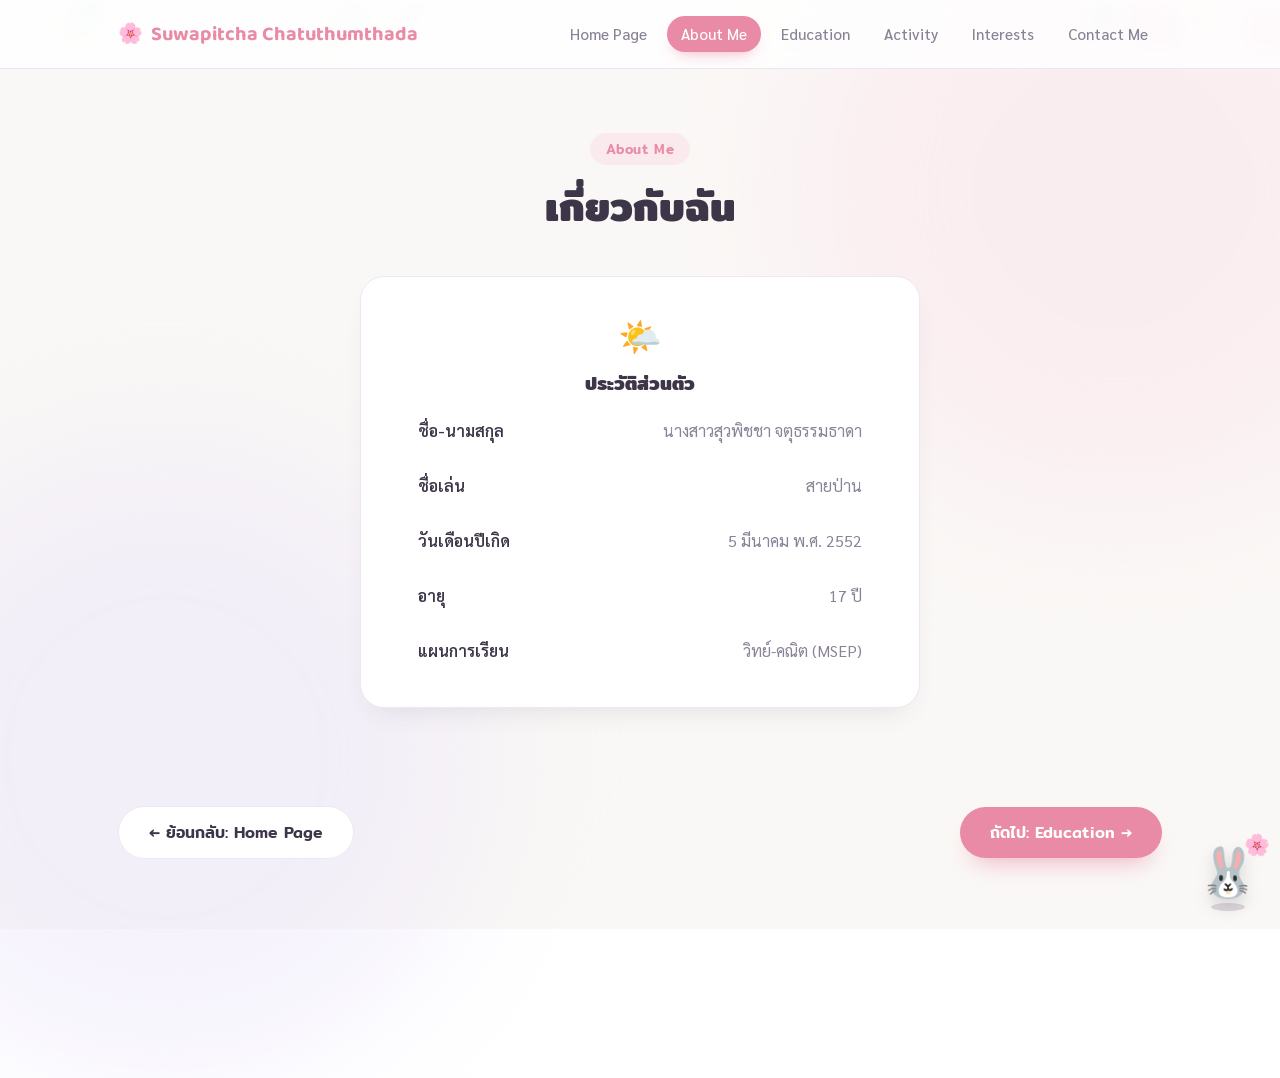
==== about.html @ b0e8657f "Add files via upload" ====
<!DOCTYPE html>
<html lang="th">
<head>
<meta charset="UTF-8">
<meta name="viewport" content="width=device-width, initial-scale=1.0">
<title>ศุวพิชชา จตุธรรมธาดา | About Me</title>
<link rel="stylesheet" href="style.css">
</head>
<body>

<div class="bg-aurora"></div>
<div class="floaties"></div>

<nav class="navbar">
  <div class="nav-inner">
    <a href="index.html" class="brand" data-transition><span class="bloom">🌸</span> Suwapitcha Chatuthumthada</a>
    <ul class="nav-links">
      <li><a href="index.html" data-transition>Home Page</a></li>
      <li><a href="about.html" class="active" data-transition>About Me</a></li>
      <li><a href="education.html" data-transition>Education</a></li>
      <li><a href="activity.html" data-transition>Activity</a></li>
      <li><a href="interests.html" data-transition>Interests</a></li>
      <li><a href="contact.html" data-transition>Contact Me</a></li>
    </ul>
  </div>
</nav>

<main class="wrap">
  <section class="section center">
    <span class="eyebrow">About Me</span>
    <h2 class="section-title">เกี่ยวกับฉัน</h2>

    <div class="card" style="max-width:560px; margin:0 auto;">
      <span class="card-emoji">🌤️</span>
      <h3>ประวัติส่วนตัว</h3>
      <ul class="info-list">
        <li><b>ชื่อ-นามสกุล</b> <span class="val">นางสาวสุวพิชชา จตุธรรมธาดา</span></li>
        <li><b>ชื่อเล่น</b> <span class="val">สายป่าน</span></li>
        <li><b>วันเดือนปีเกิด</b> <span class="val">5 มีนาคม พ.ศ. 2552</span></li>
        <li><b>อายุ</b> <span class="val">17 ปี</span></li>
        <li><b>แผนการเรียน</b> <span class="val">วิทย์-คณิต (MSEP)</span></li>
      </ul>
    </div>
  </section>

  <div class="page-nav">
    <a href="index.html" class="btn btn-ghost" data-transition>← ย้อนกลับ: Home Page</a>
    <a href="education.html" class="btn btn-primary" data-transition>ถัดไป: Education →</a>
  </div>
</main>

<div class="mascot-wrap" aria-hidden="true">
  <div class="mascot-inner">
    <span class="mascot-char">🐰</span>
    <span class="mascot-prop">🌸</span>
  </div>
  <div class="mascot-shadow"></div>
</div>

<script src="script.js"></script>
</body>
</html>
---- style.css ----
/* =========================================================
   สุวพิชชา จตุธรรมธาดา — Portfolio Stylesheet
   ธีม: การ์ตูนสดใส หลายสีพาสเทล อ่อนโยน ไม่จัดจ้านเกินไป
   ========================================================= */

@import url('https://fonts.googleapis.com/css2?family=Baloo+2:wght@500;600;700;800&family=Mitr:wght@300;400;500;600&family=Sarabun:wght@300;400;500;600;700&display=swap');

:root{
  /* minimal 2-accent palette: warm rose + soft lavender, on a calm neutral base */
  --pink:   #e98aa6;
  --pink-soft: #fbe4ea;
  --purple: #a99be0;
  --lavender: #ece6fa;
  --mint:   #e98aa6;   /* kept as alias so older rules still resolve */
  --peach:  #fbe4ea;
  --sky:    #ece6fa;
  --ink:    #3d3548;
  --ink-soft: #8a8296;
  --white:  #ffffff;
  --card:   #ffffff;
  --card-solid: #ffffff;
  --line: #ece7f5;
  --bg: #faf8f6;
  --shadow: 0 14px 30px -16px rgba(61, 53, 72, 0.16);
  --radius: 24px;
  --radius-sm: 16px;
}

*{ box-sizing: border-box; }

html{
  scroll-behavior: smooth;
}

body{
  margin:0;
  min-height:100vh;
  font-family:'Sarabun','Mitr',sans-serif;
  color: var(--ink);
  overflow-x:hidden;
  position:relative;
  opacity:0;
  animation: pageFadeIn .6s ease forwards;
}

body.page-leave{
  animation: pageFadeOut .35s ease forwards;
}

@keyframes pageFadeIn{
  from{ opacity:0; transform: translateY(14px); }
  to{ opacity:1; transform: translateY(0); }
}
@keyframes pageFadeOut{
  from{ opacity:1; transform: translateY(0); }
  to{ opacity:0; transform: translateY(-14px); }
}

/* ---------- Calm minimal background ---------- */
.bg-aurora{
  position:fixed;
  inset:0;
  z-index:-3;
  background: var(--bg);
}
.bg-aurora::before,
.bg-aurora::after{
  content:"";
  position:absolute;
  width: 52vw;
  height: 52vw;
  max-width: 640px;
  max-height: 640px;
  border-radius: 50%;
  filter: blur(70px);
  opacity: .5;
  animation: driftSlow 26s ease-in-out infinite;
}
.bg-aurora::before{
  top: -14%;
  right: -12%;
  background: var(--pink-soft);
}
.bg-aurora::after{
  bottom: -16%;
  left: -12%;
  background: var(--lavender);
  animation-delay: -13s;
}
@keyframes driftSlow{
  0%,100%{ transform: translate(0,0) scale(1); }
  50%{ transform: translate(-3%, 3%) scale(1.06); }
}

/* floating decorative emoji particles — few and quiet */
.floaties{
  position:fixed;
  inset:0;
  z-index:-2;
  pointer-events:none;
  overflow:hidden;
}
.floaty{
  position:absolute;
  font-size: 1.4rem;
  opacity:.3;
  animation: floatUp linear infinite;
  filter: drop-shadow(0 6px 10px rgba(80,50,120,.1));
}
@keyframes floatUp{
  0%{ transform: translateY(10vh) translateX(0) rotate(0deg); opacity:0; }
  10%{ opacity:.6; }
  50%{ transform: translateY(-45vh) translateX(20px) rotate(15deg); }
  90%{ opacity:.5; }
  100%{ transform: translateY(-105vh) translateX(-10px) rotate(-10deg); opacity:0; }
}

/* ---------- Layout shell ---------- */
.wrap{
  max-width: 1100px;
  margin: 0 auto;
  padding: 0 28px;
}

/* ---------- Navbar ---------- */
.navbar{
  position: sticky;
  top:0;
  z-index: 50;
  backdrop-filter: blur(10px);
  background: rgba(255,255,255,0.82);
  border-bottom: 1px solid var(--line);
}
.nav-inner{
  max-width:1100px;
  margin:0 auto;
  padding: 16px 28px;
  display:flex;
  align-items:center;
  justify-content:space-between;
  flex-wrap:wrap;
  gap: 10px;
}
.brand{
  font-family:'Baloo 2', sans-serif;
  font-weight:700;
  font-size:1.25rem;
  color: var(--pink);
  text-decoration:none;
  display:flex;
  align-items:center;
  gap:8px;
}
.brand .bloom{
  display:inline-block;
  animation: spinSlow 7s linear infinite;
}
@keyframes spinSlow{ to{ transform: rotate(360deg); } }

.nav-links{
  display:flex;
  gap: 6px;
  flex-wrap:wrap;
  list-style:none;
  margin:0; padding:0;
}
.nav-links a{
  text-decoration:none;
  color: var(--ink-soft);
  font-weight:500;
  padding: 8px 14px;
  border-radius: 999px;
  font-size: .95rem;
  transition: transform .2s ease, background .2s ease, color .2s ease;
  display:inline-block;
}
.nav-links a:hover{
  background: var(--pink-soft);
  color: var(--ink);
  transform: translateY(-2px) scale(1.04);
}
.nav-links a.active{
  background: var(--pink);
  color: white;
  box-shadow: 0 8px 16px -8px rgba(233,138,166,.7);
}

/* ---------- Eyebrow / headings ---------- */
.eyebrow{
  display:inline-block;
  font-family:'Mitr', sans-serif;
  color: var(--pink);
  font-weight:500;
  letter-spacing: .04em;
  background: rgba(255,143,171,.12);
  padding: 5px 16px;
  border-radius:999px;
  font-size:.85rem;
  margin-bottom: 10px;
}
h1,h2,h3{
  font-family:'Baloo 2', 'Mitr', sans-serif;
  color: var(--ink);
  margin:0 0 8px;
}
.section-title{
  font-size: clamp(1.7rem, 4vw, 2.5rem);
  margin-bottom: 34px;
}
.section{
  padding: 64px 0;
}
.center{ text-align:center; }

/* ---------- Cards ---------- */
.card{
  background: var(--card);
  border: 1px solid var(--line);
  border-radius: var(--radius);
  box-shadow: var(--shadow);
  padding: 34px;
  transition: transform .3s cubic-bezier(.2,.8,.3,1.2), box-shadow .3s ease;
}
.card:hover{
  transform: translateY(-5px);
  box-shadow: 0 22px 38px -18px rgba(61,53,72,.24);
}
.card-emoji{
  font-size: 2.2rem;
  display:inline-block;
  margin-bottom: 10px;
  animation: wiggle 4s ease-in-out infinite;
}
@keyframes wiggle{
  0%,100%{ transform: rotate(-6deg); }
  50%{ transform: rotate(6deg); }
}

.grid{
  display:grid;
  gap: 26px;
}
.grid-2{ grid-template-columns: repeat(auto-fit, minmax(280px,1fr)); }
.grid-3{ grid-template-columns: repeat(auto-fit, minmax(220px,1fr)); }

/* ---------- Buttons ---------- */
.btn{
  position:relative;
  overflow:hidden;
  display:inline-flex;
  align-items:center;
  gap:8px;
  border:none;
  cursor:pointer;
  font-family:'Mitr', sans-serif;
  font-size:1rem;
  font-weight:500;
  padding: 13px 30px;
  border-radius:999px;
  text-decoration:none;
  transition: transform .2s cubic-bezier(.3,1.4,.5,1), box-shadow .2s ease, filter .2s ease;
}
.btn:active{ transform: scale(.94); }
.btn-primary{
  background: var(--pink);
  color:white;
  box-shadow: 0 14px 24px -12px rgba(233,138,166,.7);
}
.btn-primary:hover{ transform: translateY(-3px) scale(1.03); filter:brightness(1.04); }
.btn-ghost{
  background: white;
  color: var(--ink);
  border: 1.5px solid var(--line);
}
.btn-ghost:hover{ transform: translateY(-3px) scale(1.03); background: var(--lavender); border-color: var(--lavender); }

.ripple{
  position:fixed;
  pointer-events:none;
  border-radius:50%;
  transform: translate(-50%,-50%) scale(0);
  z-index: 9999;
  animation: rippleOut .6s ease-out forwards;
}
@keyframes rippleOut{
  to{ transform: translate(-50%,-50%) scale(1); opacity:0; }
}

.sparkle-burst{
  position:fixed;
  pointer-events:none;
  font-size: 1rem;
  z-index: 9999;
  animation: sparkleFly .7s ease-out forwards;
}
@keyframes sparkleFly{
  0%{ transform: translate(-50%,-50%) scale(.4) rotate(0); opacity:1; }
  100%{ transform: translate(var(--dx), var(--dy)) scale(1) rotate(180deg); opacity:0; }
}

/* ---------- Page nav (next/back) ---------- */
.page-nav{
  display:flex;
  justify-content:space-between;
  align-items:center;
  gap: 14px;
  padding: 34px 0 70px;
  flex-wrap:wrap;
}
.page-nav .spacer{ flex:1; }

/* ---------- Hero ---------- */
.hero{
  padding: 70px 0 40px;
  display:grid;
  grid-template-columns: 1.1fr .9fr;
  gap: 40px;
  align-items:center;
}
@media (max-width: 820px){
  .hero{ grid-template-columns: 1fr; text-align:center; }
  .hero-photo{ margin: 0 auto; }
}
.badge-pill{
  display:inline-flex;
  align-items:center;
  gap:8px;
  background: white;
  padding: 8px 18px;
  border-radius:999px;
  font-weight:500;
  color: var(--pink);
  box-shadow: var(--shadow);
  margin-bottom: 18px;
  animation: bob 3s ease-in-out infinite;
}
@keyframes bob{
  0%,100%{ transform: translateY(0); }
  50%{ transform: translateY(-6px); }
}
.hero h1{
  font-size: clamp(2.1rem, 5vw, 3.2rem);
}
.hero p.lead{
  color: var(--ink-soft);
  font-size:1.1rem;
  max-width: 46ch;
  margin: 14px 0 26px;
}
@media (max-width:820px){ .hero p.lead{ margin-left:auto; margin-right:auto; } }

.hero-photo{
  position:relative;
  width: 280px;
  height: 340px;
  border-radius: 32px;
  background: linear-gradient(160deg, var(--pink-soft), var(--lavender));
  display:flex;
  align-items:center;
  justify-content:center;
  color: var(--ink-soft);
  font-family:'Mitr', sans-serif;
  font-weight:500;
  box-shadow: var(--shadow);
  animation: floatCard 5s ease-in-out infinite;
  overflow:hidden;
  text-align:center;
  padding: 20px;
}
.hero-photo img{
  position:absolute; inset:0;
  width:100%; height:100%;
  object-fit:cover;
}
.ph-label{ position:relative; z-index:0; line-height:1.6; }
.ph-label small{ opacity:.75; font-size:.75rem; display:block; margin-top:4px; }
@keyframes floatCard{
  0%,100%{ transform: translateY(0) rotate(-1.5deg); }
  50%{ transform: translateY(-14px) rotate(1.5deg); }
}
.hero-photo::before{
  content:"✨";
  position:absolute;
  font-size:1.6rem;
  top:14px; right:18px;
  animation: twinkle 2.2s ease-in-out infinite;
}
@keyframes twinkle{
  0%,100%{ opacity:.3; transform: scale(.8); }
  50%{ opacity:1; transform: scale(1.15); }
}

.tag-row{
  display:flex;
  gap:12px;
  flex-wrap:wrap;
  margin-top: 8px;
}
@media (max-width:820px){ .tag-row{ justify-content:center; } }
.tag-chip{
  background:white;
  padding: 8px 16px;
  border-radius: 999px;
  font-size:.9rem;
  box-shadow: var(--shadow);
  display:inline-flex; align-items:center; gap:6px;
  transition: transform .25s ease;
}
.tag-chip:hover{ transform: translateY(-4px) scale(1.05); }

/* ---------- Info list card (About) ---------- */
.info-list{
  list-style:none;
  margin:0; padding:0;
  display:grid;
  gap: 10px;
  max-width: 480px;
  margin: 0 auto;
}
.info-list li{
  display:flex;
  justify-content:space-between;
  gap: 14px;
  background: rgba(255,255,255,.6);
  padding: 12px 18px;
  border-radius: var(--radius-sm);
}
.info-list li b{ color: var(--ink); font-weight:600; }
.info-list li span.val{ color: var(--ink-soft); text-align:right; }

/* ---------- Archery animation (Activity page) ---------- */
.archery-scene{
  position:relative;
  height: 160px;
  margin: 20px auto 6px;
  max-width: 420px;
}
.target{
  position:absolute; right: 6px; top: 50%;
  transform: translateY(-50%);
  width: 90px; height:90px;
  border-radius:50%;
  background: radial-gradient(circle, #fff 0 14%, var(--pink) 14% 30%, #fff 30% 42%, var(--purple) 42% 58%, #fff 58% 70%, var(--pink) 70% 100%);
  box-shadow: var(--shadow);
}
.arrow{
  position:absolute; left: 0; top: 50%;
  transform: translateY(-50%);
  font-size: 2.4rem;
  animation: shoot 2.6s cubic-bezier(.5,0,.4,1) infinite;
}
@keyframes shoot{
  0%{ left:0; opacity:1; transform: translateY(-50%) rotate(0deg); }
  55%{ left: calc(100% - 100px); opacity:1; transform: translateY(-50%) rotate(0deg); }
  60%{ left: calc(100% - 100px); opacity:0; }
  61%{ left:0; opacity:0; }
  75%{ opacity:0; }
  100%{ left:0; opacity:1; }
}

/* ---------- Badminton animation (Interests) ---------- */
.shuttle-bounce{
  display:inline-block;
  animation: shuttleHop 1.8s ease-in-out infinite;
}
@keyframes shuttleHop{
  0%,100%{ transform: translateY(0) rotate(0deg); }
  50%{ transform: translateY(-16px) rotate(20deg); }
}

/* ---------- Footer ---------- */
footer{
  text-align:center;
  padding: 26px 0 40px;
  color: var(--ink-soft);
  font-size: .85rem;
}

.contact-links{
  display:flex;
  gap: 14px;
  justify-content:center;
  flex-wrap:wrap;
  margin-top: 26px;
}
.contact-links a{
  text-decoration:none;
  color: var(--ink);
  background: white;
  padding: 14px 22px;
  border-radius: 999px;
  box-shadow: var(--shadow);
  font-weight:500;
  display:inline-flex;
  gap:8px;
  align-items:center;
  transition: transform .25s cubic-bezier(.3,1.4,.5,1);
}
.contact-links a:hover{ transform: translateY(-5px) scale(1.05) rotate(-1deg); }

/* ---------- Photo placeholder (for user's own images) ---------- */
.photo-box{
  position:relative;
  width: 100%;
  max-width: 420px;
  aspect-ratio: 4 / 3;
  margin: 18px auto 22px;
  border-radius: var(--radius-sm);
  background: var(--pink-soft);
  overflow:hidden;
  display:flex;
  align-items:center;
  justify-content:center;
  text-align:center;
  color: var(--ink-soft);
  font-family:'Mitr', sans-serif;
  padding: 16px;
}
.photo-box img{
  position:absolute; inset:0;
  width:100%; height:100%;
  object-fit:cover;
}

/* ---------- Bouncy mascot ---------- */
.mascot-wrap{
  position: fixed;
  right: 22px;
  bottom: 18px;
  z-index: 40;
  display:flex;
  flex-direction:column;
  align-items:center;
  pointer-events:none;
}
.mascot-inner{ position:relative; }
.mascot-char{
  font-size: 3rem;
  display:block;
  animation: mascotHop 2s ease-in-out infinite;
  filter: drop-shadow(0 8px 8px rgba(61,53,72,.18));
}
.mascot-prop{
  position:absolute;
  top:-8px; right:-12px;
  font-size: 1.3rem;
  animation: propWiggle 2s ease-in-out infinite;
}
.mascot-shadow{
  width: 34px; height: 8px;
  background: rgba(61,53,72,.16);
  border-radius: 50%;
  margin-top: 2px;
  animation: shadowPulse 2s ease-in-out infinite;
}
@keyframes mascotHop{
  0%,100%{ transform: translateY(0) rotate(-3deg); }
  30%{ transform: translateY(-18px) rotate(4deg); }
  55%{ transform: translateY(0) rotate(-2deg); }
  75%{ transform: translateY(-8px) rotate(2deg); }
}
@keyframes propWiggle{
  0%,100%{ transform: rotate(-12deg); }
  50%{ transform: rotate(12deg); }
}
@keyframes shadowPulse{
  0%,100%{ transform: scaleX(1); opacity:.35; }
  30%{ transform: scaleX(.55); opacity:.15; }
  55%{ transform: scaleX(1); opacity:.35; }
  75%{ transform: scaleX(.75); opacity:.22; }
}
@media (max-width: 640px){
  .mascot-char{ font-size: 2.2rem; }
  .mascot-wrap{ right: 14px; bottom: 12px; }
}

@media (prefers-reduced-motion: reduce){
  *, *::before, *::after{
    animation-duration: .001ms !important;
    animation-iteration-count: 1 !important;
    transition-duration: .001ms !important;
  }
}
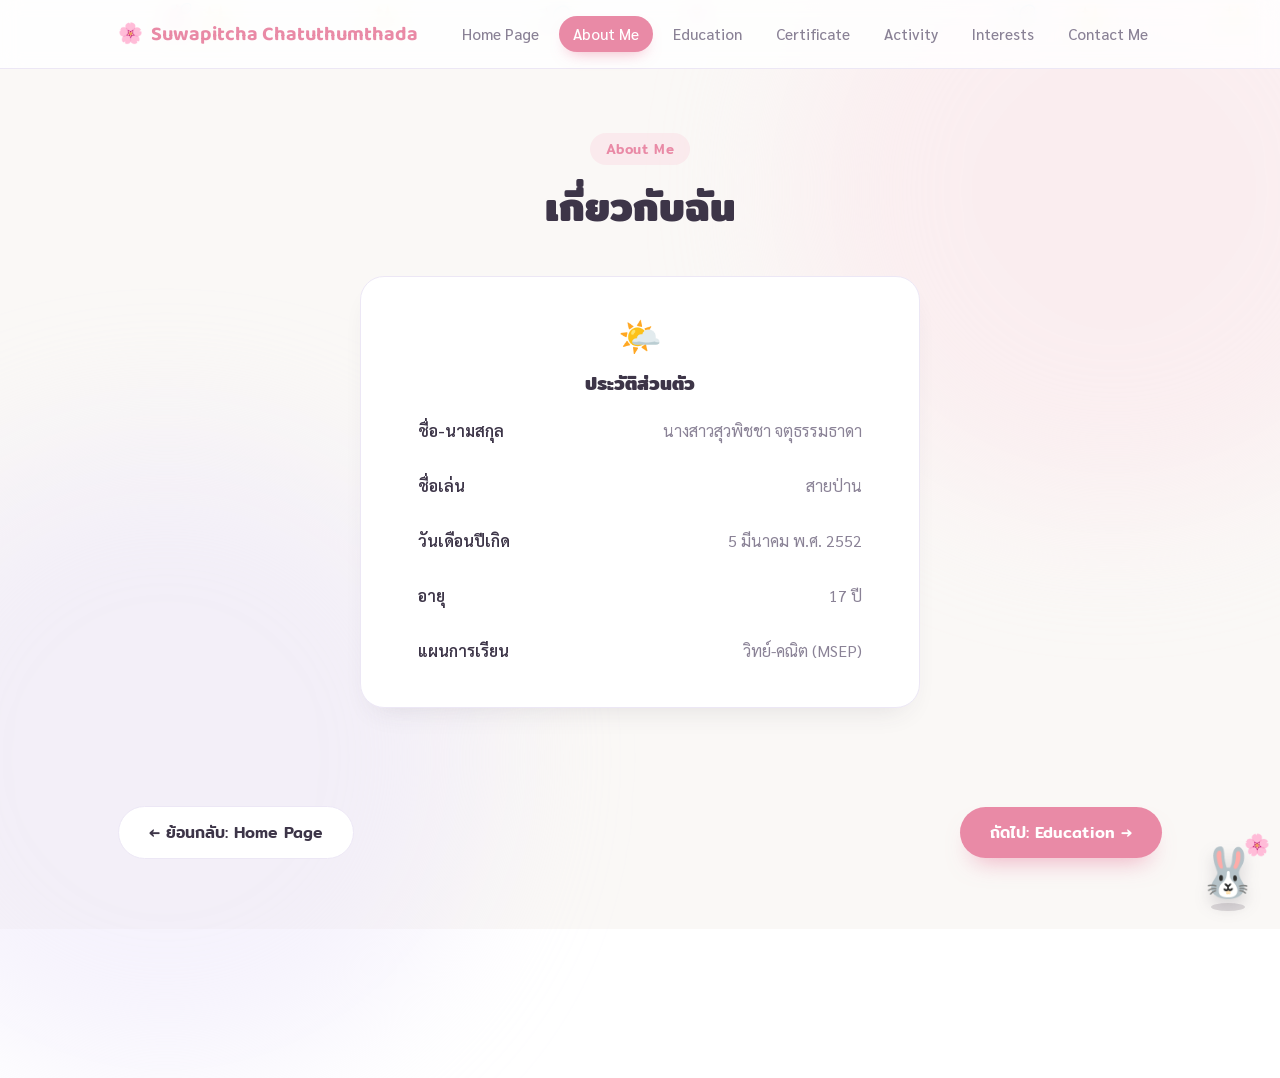
==== commit cc870163: "Add files via upload" ====
--- a/about.html
+++ b/about.html
@@ -17,7 +17,8 @@
     <ul class="nav-links">
       <li><a href="index.html" data-transition>Home Page</a></li>
       <li><a href="about.html" class="active" data-transition>About Me</a></li>
-      <li><a href="education.html" data-transition>Education</a></li>
+      <li><a href="education_history.html" data-transition>Education</a></li>
+      <li><a href="certificate.html" data-transition>Certificate</a></li>
       <li><a href="activity.html" data-transition>Activity</a></li>
       <li><a href="interests.html" data-transition>Interests</a></li>
       <li><a href="contact.html" data-transition>Contact Me</a></li>
@@ -45,7 +46,7 @@
 
   <div class="page-nav">
     <a href="index.html" class="btn btn-ghost" data-transition>← ย้อนกลับ: Home Page</a>
-    <a href="education.html" class="btn btn-primary" data-transition>ถัดไป: Education →</a>
+    <a href="education_history.html" class="btn btn-primary" data-transition>ถัดไป: Education →</a>
   </div>
 </main>
 
--- a/style.css
+++ b/style.css
@@ -1,5 +1,5 @@
 /* =========================================================
-   สุวพิชชา จตุธรรมธาดา — Portfolio Stylesheet
+   ศวพิชชา จตุธรรมธาดา — Portfolio Stylesheet
    ธีม: การ์ตูนสดใส หลายสีพาสเทล อ่อนโยน ไม่จัดจ้านเกินไป
    ========================================================= */
 
@@ -581,3 +581,31 @@
     transition-duration: .001ms !important;
   }
 }
+
+/* ---------- Bowling animation (Activity) ---------- */
+.bowling-scene{
+  position:relative;
+  height: 160px;
+  margin: 20px auto 6px;
+  max-width: 420px;
+}
+.pins{
+  position:absolute; right: 6px; top: 50%;
+  transform: translateY(-50%);
+  font-size: 2.4rem;
+  display:flex; gap:4px;
+}
+.ball{
+  position:absolute; left: 0; top: 50%;
+  transform: translateY(-50%);
+  font-size: 2.4rem;
+  animation: roll 2.6s cubic-bezier(.5,0,.4,1) infinite;
+}
+@keyframes roll{
+  0%{ left:0; opacity:1; transform: translateY(-50%) rotate(0deg); }
+  55%{ left: calc(100% - 100px); opacity:1; transform: translateY(-50%) rotate(720deg); }
+  60%{ left: calc(100% - 100px); opacity:0; }
+  61%{ left:0; opacity:0; }
+  75%{ opacity:0; }
+  100%{ left:0; opacity:1; }
+}
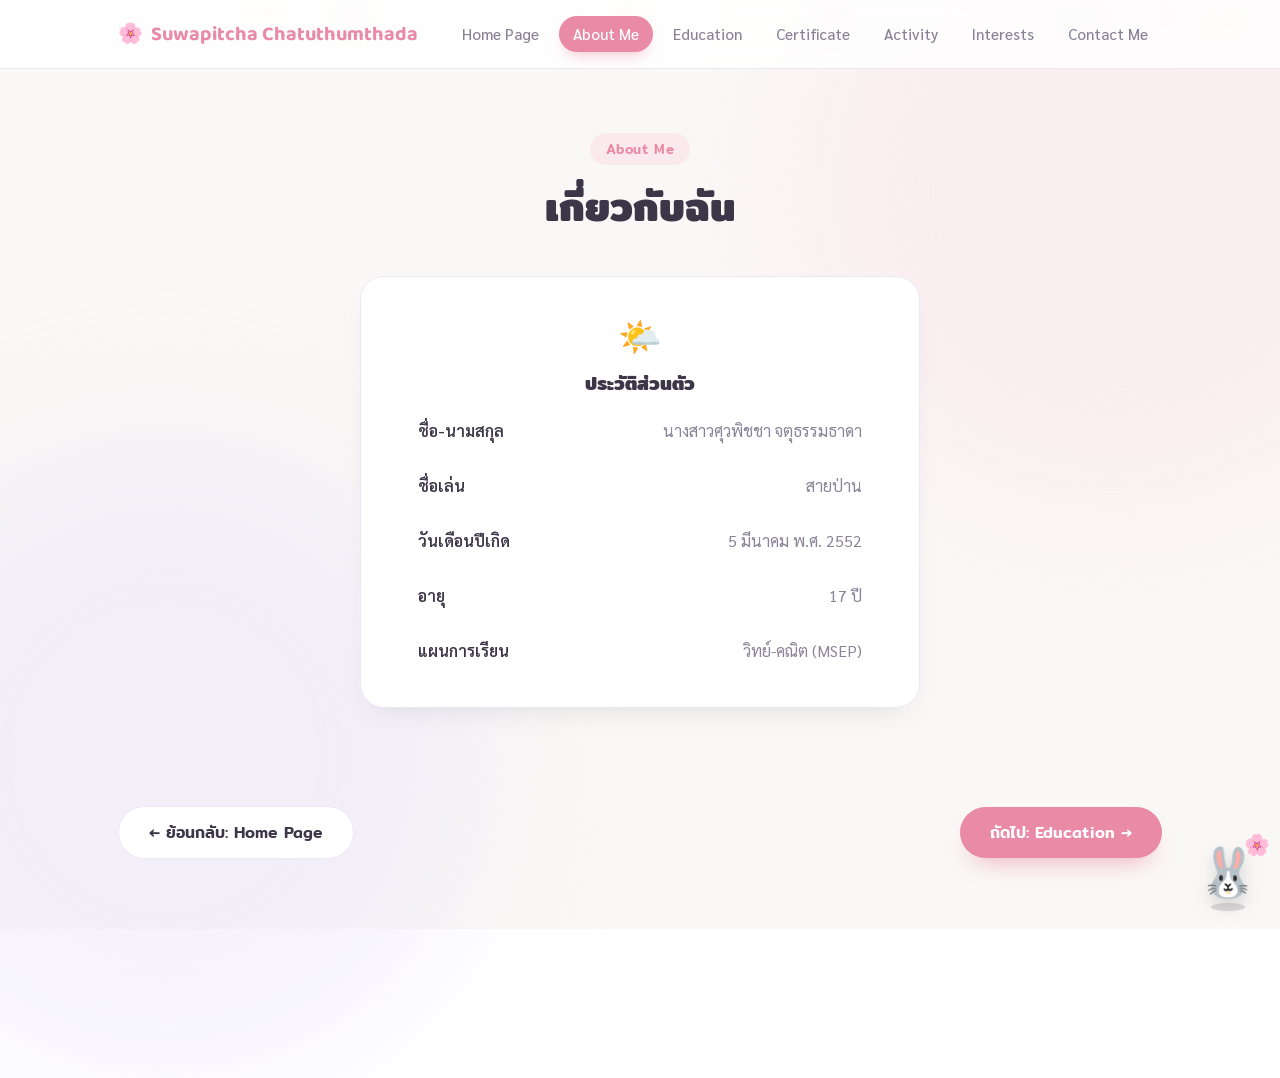
==== commit 8eaf6c08: "Update about.html" ====
--- a/about.html
+++ b/about.html
@@ -35,7 +35,7 @@
       <span class="card-emoji">🌤️</span>
       <h3>ประวัติส่วนตัว</h3>
       <ul class="info-list">
-        <li><b>ชื่อ-นามสกุล</b> <span class="val">นางสาวสุวพิชชา จตุธรรมธาดา</span></li>
+        <li><b>ชื่อ-นามสกุล</b> <span class="val">นางสาวศุวพิชชา จตุธรรมธาดา</span></li>
         <li><b>ชื่อเล่น</b> <span class="val">สายป่าน</span></li>
         <li><b>วันเดือนปีเกิด</b> <span class="val">5 มีนาคม พ.ศ. 2552</span></li>
         <li><b>อายุ</b> <span class="val">17 ปี</span></li>
